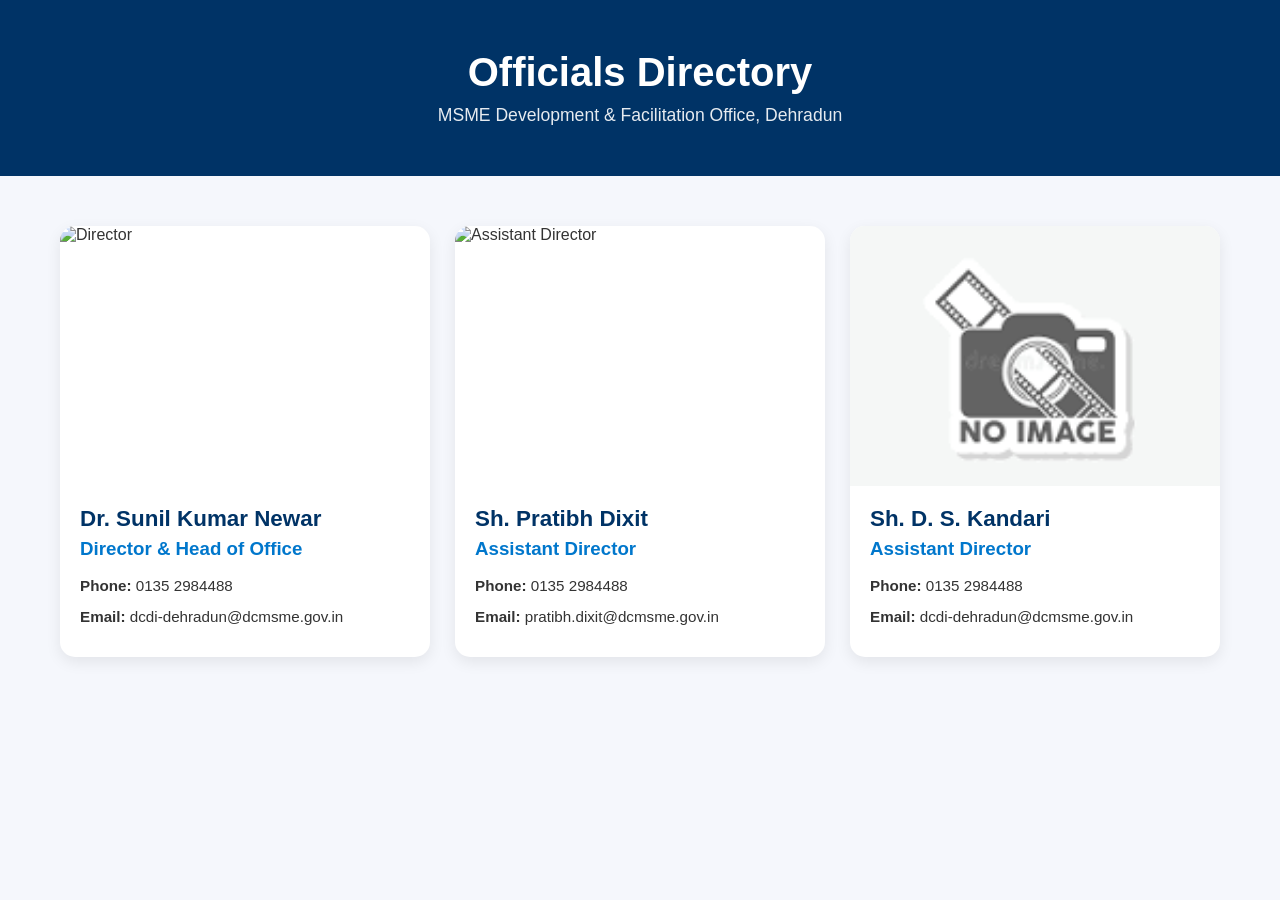
==== pages/directory.html @ 389c3ae6 "Add files via upload" ====
<!DOCTYPE html>
<html lang="en">
<head>
    <meta charset="UTF-8">
    <meta name="viewport" content="width=device-width, initial-scale=1.0">
    <title>Officials Directory | MSME Dehradun</title>
  
      <link rel="stylesheet" href="../css/directory.css">
<link rel="stylesheet" href="../css/style.css">
</head>
<body>

    <header class="page-header">
        <h1>Officials Directory</h1>
        <p>MSME Development & Facilitation Office, Dehradun</p>
    </header>

    <section class="directory-container">

        <div class="official-card">
            <div class="official-image">
                <img src="../images/director.jpeg" alt="Director">
            </div>
            <div class="official-info">
                <h2>Dr. Sunil Kumar Newar</h2>
                <h3>Director & Head of Office</h3>
                <p><strong>Phone:</strong> 0135 2984488</p>
                <p><strong>Email:</strong> dcdi-dehradun@dcmsme.gov.in</p>
            </div>
        </div>

        <div class="official-card">
            <div class="official-image">
                <img src="../images/pratibh.jpeg" alt="Assistant Director">
            </div>
            <div class="official-info">
                <h2>Sh. Pratibh Dixit</h2>
                <h3>Assistant Director</h3>
                <p><strong>Phone:</strong> 0135 2984488 </p>
                <p><strong>Email:</strong> pratibh.dixit@dcmsme.gov.in</p>
            </div>
        </div>

        <div class="official-card">
            <div class="official-image">
                <img src="../images/download.png" alt="Assistant Director">
            </div>
            <div class="official-info">
                <h2>Sh. D. S. Kandari</h2>
                <h3>Assistant Director</h3>
                <p><strong>Phone:</strong> 0135 2984488</p>
                <p><strong>Email:</strong> dcdi-dehradun@dcmsme.gov.in</p>
            </div>
        </div>

       

    </section>

</body>
</html>
---- css/directory.css ----
* {
    margin: 0;
    padding: 0;
    box-sizing: border-box;
    font-family: "Segoe UI", Arial, sans-serif;
}

body {
    background: #f5f7fa;
    color: #333;
}

.page-header {
    text-align: center;
    padding: 50px 20px;
    background: #003366;
    color: white;
}

.page-header h1 {
    font-size: 2.5rem;
    margin-bottom: 10px;
}

.page-header p {
    font-size: 1.1rem;
    opacity: 0.9;
}

.directory-container {
    max-width: 1200px;
    margin: 50px auto;
    padding: 0 20px;

    display: grid;
    grid-template-columns: repeat(auto-fit, minmax(320px, 1fr));
    gap: 25px;
}

.official-card {
    background: white;
    border-radius: 15px;
    overflow: hidden;

    box-shadow: 0 5px 15px rgba(0,0,0,0.08);

    transition: 0.3s ease;
}

.official-card:hover {
    transform: translateY(-8px);
    box-shadow: 0 12px 25px rgba(0,0,0,0.15);
}

.official-image {
    width: 100%;
    height: 260px;
    overflow: hidden;
}

.official-image img {
    width: 100%;
    height: 100%;
    object-fit: cover;
}

.official-info {
    padding: 20px;
}

.official-info h2 {
    color: #003366;
    margin-bottom: 6px;
    font-size: 1.4rem;
}

.official-info h3 {
    color: #0077cc;
    margin-bottom: 15px;
    font-weight: 600;
}

.official-info p {
    margin-bottom: 8px;
    font-size: 0.95rem;
    line-height: 1.5;
}

@media (max-width: 768px) {
    .page-header h1 {
        font-size: 2rem;
    }

    .official-image {
        height: 220px;
    }
}
---- css/style.css ----
/* =========================
   GLOBAL
========================= */

*{
    margin:0;
    padding:0;
    box-sizing:border-box;
    font-family:'Poppins',sans-serif;
}

html{
    scroll-behavior:smooth;
}

body{
    background:#f5f7fc;
    color:#333;
    overflow-x:hidden;
}

img{
    max-width:100%;
    display:block;
}

a{
    text-decoration:none;
}

ul{
    list-style:none;
}

.container{
    width:90%;
    max-width:1400px;
    margin:auto;
}

/* =========================
   TOP HEADER
========================= */

.top-header{
    background:#f4f4f4;
    border-bottom:1px solid #ddd;
}

.top-header .container{
    display:flex;
    justify-content:space-between;
    align-items:center;
    padding:10px 0;
}

.govt-info{
    display:flex;
    align-items:center;
    gap:15px;
}

.govt-logo{
    height:70px;
}

.govt-text h3{
    font-size:18px;
    color:#222;
}

.govt-text p{
    font-size:13px;
    color:#666;
}

.top-links{
    display:flex;
    gap:20px;
}

.top-links a{
    color:#444;
    font-size:14px;
}
/* =========================
   TOP BAR
========================= */

.topbar{
    background:#0c1c4f;
    color:#fff;
    text-align:center;
    padding:8px 15px;
    font-size:14px;
    font-weight:500;
}

/* =========================
   LOGO AREA
========================= */
/* Logo Area */


.logo{
    width:450px;
    height:140px;
    object-fit:contain;

    animation:logoMove 4s ease-in-out infinite;
}

@media(max-width:992px){
    .logo{
        width:220px;
    }
}

@media(max-width:768px){
    .logo{
        width:180px;
    }
}

@media(max-width:480px){
    .logo{
        width:140px;
    }
}
.logo-area{
    display:flex;
    align-items:center;
    gap:15px;
    padding:10px 20px;
}

/* Logo Text */
.logo-text h2{
    font-size:1.5rem;
    color:#16367d;
    font-weight:700;

    margin:0;

}

/* Logo */
/* =========================
   LOGO AREA
========================= */
/* =========================
   NAVBAR
========================= */

.navbar{
    display:flex;
    justify-content:space-between;
    align-items:center;
    padding:10px 25px;

    background:linear-gradient(
        90deg,
        #ffffff,
        #eef2ff
    );

    box-shadow:0 4px 15px rgba(0,0,0,.08);

    flex-wrap:wrap;
}

/* =========================
   LOGO AREA
========================= */

.logo-area{
    display:flex;
    align-items:center;
    gap:15px;
}

/* Logo Text */

.logo-text h2{
    font-size:1.8rem;
    font-weight:700;

    color:#16367d;

    padding:8px 18px;

    border-radius:12px;

    background:white;

    box-shadow:
        0 5px 15px rgba(0,0,0,.08);

    transition:.4s;
}

.logo-text h2:hover{
    transform:translateY(-3px);

    color:#ff9933;

    box-shadow:
        0 12px 25px rgba(0,0,0,.15);
}

/* Logo */

.logo{
    width:180px;
    height:auto;

    object-fit:contain;

    transition:.4s;

    animation:logoMove 4s ease-in-out infinite;
}

.logo:hover{
    transform:scale(1.08);
}

/* Animation */

@keyframes logoMove{

    0%{
        transform:translateX(0);
    }

    25%{
        transform:translateX(-8px);
    }

    50%{
        transform:translateX(0);
    }

    75%{
        transform:translateX(8px);
    }

    100%{
        transform:translateX(0);
    }
}

/* =========================
   NAV LINKS
========================= */

.nav-links{
    display:flex;
    align-items:center;
    gap:5px;
    flex-wrap:wrap;
}

.nav-links li{
    position:relative;
}

.nav-links li a{
    display:block;

    padding:14px 18px;

    color:#111;

    font-weight:500;

    transition:.3s;
}

.nav-links li:hover>a{
    background:#2348b8;
    color:white;
    border-radius:8px;
}


/* Tablet */
@media(max-width:992px){
    .logo{
        height:90px;
    }
}

/* Mobile */
@media(max-width:768px){
    .logo{
        height:70px;
    }
}

.logo:hover{
    transform:scale(2.2);
}

@keyframes logoMove{
    0%{transform:translateX(0);}
    25%{transform:translateX(-10px);}
    50%{transform:translateX(0);}
    75%{transform:translateX(10px);}
    100%{transform:translateX(0);}
}
/* =========================
   NAVBAR
========================= */

header{
    position:sticky;
    top:0;
    z-index:9999;
}

.navbar{
    background:linear-gradient(
        90deg,
        #ffffff,
        #eef2ff
    );

    box-shadow:0 4px 20px rgba(0,0,0,.08);
    display:flex;
    justify-content:space-between;
    align-items:center;
    padding:0 20px;
}

.navbar .container{
    display:flex;
    justify-content:space-between;
    align-items:center;
}

.nav-links{
    display:flex;
    align-items:center;
}

.nav-links li{
    position:relative;
}

.nav-links li a{
    display:block;
    padding:18px 22px;
    color:#111;
    font-weight:500;
    transition:.3s;
}

.nav-links li:hover>a{
    background:#2348b8;
    color:#fff;
}

/* =========================
   DROPDOWN
========================= */

.dropdown-menu{
    position:absolute;
    left:0;
    top:100%;

    min-width:250px;

    background:white;

    display:none;

    border-radius:10px;

    overflow:hidden;

    box-shadow:0 15px 35px rgba(0,0,0,.15);

    animation:dropdown .3s ease;
}

.dropdown-menu li a{
    padding:14px 18px;
    color:#333;
    border-bottom:1px solid #eee;
}

.dropdown-menu li a:hover{
    background:#eef2ff;
    color:#2348b8;
}

.dropdown:hover .dropdown-menu{
    display:block;
}

@keyframes dropdown{
    from{
        opacity:0;
        transform:translateY(10px);
    }

    to{
        opacity:1;
        transform:translateY(0);
    }
}

/* =========================
   HERO
========================= */

.hero{
    min-height:85vh;

    background:
    linear-gradient(
    rgba(0,0,0,.45),
    rgba(0,0,0,.45)
    ),
    url('../image/hero.jpg');

    background-size:cover;
    background-position:center;

    display:flex;
    justify-content:center;
    align-items:center;
    text-align:center;

    color:white;
}

.hero-content{
    max-width:900px;
    animation:fadeUp 1s ease;
}

.hero h1{
    font-size:4rem;
    margin-bottom:20px;
}

.hero p{
    font-size:1.3rem;
    margin-bottom:30px;
}

.btn{
    background:#ff9933;
    color:white;
    padding:15px 35px;
    border-radius:8px;
    display:inline-block;
    transition:.3s;
}

.btn:hover{
    transform:translateY(-5px);
}

/* =========================
   QUICK ACCESS
========================= */

.quick-links{
    padding:60px 0;
}

.quick-grid{
    display:grid;
    grid-template-columns:
    repeat(auto-fit,minmax(220px,1fr));

    gap:20px;
}

.quick-card{
    color:white;
    text-align:center;
    padding:40px 20px;

    border-radius:20px;

    transition:.4s;

    cursor:pointer;
}

.quick-card:nth-child(1){
    background:#2397d1;
}

.quick-card:nth-child(2){
    background:#c6b614;
}

.quick-card:nth-child(3){
    background:#d65400;
}

.quick-card:nth-child(4){
    background:#003f7f;
}

.quick-card:nth-child(5){
    background:#27a5dd;
}

.quick-card:hover{
    transform:translateY(-10px);
    box-shadow:0 20px 30px rgba(0,0,0,.15);
}

/* =========================
   SECTION TITLE
========================= */

.section{
    padding:80px 0;
}

.section-title{
    font-size:2.4rem;
    text-align:center;
    margin-bottom:50px;
    color:#16367d;
}

/* =========================
   NOTICE BOARD
========================= */

.notice-section{
    background:#eef0ff;
}

.notice-wrapper{
    display:grid;
    grid-template-columns:2fr 1.3fr;
    gap:30px;
}

.notice-box{
    background:white;

    border-radius:15px;

    padding:25px;

    box-shadow:0 5px 20px rgba(0,0,0,.08);
}

.notice-box h3{
    margin-bottom:20px;
}

.notice-item{
    padding:15px 0;
    border-bottom:1px solid #ddd;
}

.notice-item:last-child{
    border-bottom:none;
}

/* =========================
   SERVICES
========================= */

.services-grid{
    display:grid;

    grid-template-columns:
    repeat(auto-fit,minmax(280px,1fr));

    gap:25px;
}

.card{
    background:white;
    padding:30px;
    border-radius:20px;

    box-shadow:0 5px 20px rgba(0,0,0,.08);

    transition:.4s;
}

.card:hover{
    transform:translateY(-10px);
}
/* =========================
   CARD LINKS
========================= */

.card-link{
    display:block;
    color:inherit;
}

.card-link:hover{
    color:inherit;
}

/* =========================
   ABOUT SECTION
========================= */

.about-box{
    max-width:900px;
    margin:auto;
    background:white;
    padding:40px;
    border-radius:20px;
    box-shadow:0 5px 20px rgba(0,0,0,.08);
    text-align:center;
    line-height:1.8;
}

#aboutus {
    display: flex;
    justify-content: center;
}
/* =========================
   ANNOUNCEMENTS
========================= */

.announcements{
    background:#eef2ff;
}

.notice-card{
    max-width:1000px;
    margin:15px auto;
    background:white;
    padding:18px 25px;
    border-left:5px solid #ff9933;
    border-radius:12px;
    box-shadow:0 5px 15px rgba(0,0,0,.08);
    transition:.3s;
}

.notice-card:hover{
    transform:translateX(8px);
}


.hero {
    position: relative;
    height: 100vh;
    display: flex;
    justify-content: center;
    align-items: center;
    text-align: center;
    overflow: hidden;

    background-size: cover;
    background-position: center;
    background-repeat: no-repeat;

    animation: heroSlider 30s infinite;
}

.hero-overlay {
    position: absolute;
    inset: 0;
    background: rgba(0, 0, 0, 0.55);
}

.hero-content {
    position: relative;
    z-index: 2;
    color: #fff;
    max-width: 800px;
    padding: 20px;
}

.hero-content h1 {
    font-size: 3rem;
    margin-bottom: 15px;
}

.hero-content p {
    font-size: 1.2rem;
    margin-bottom: 25px;
}

/* =========================
   HERO IMAGE SLIDER
========================= */

.hero{

    animation: heroSlider 40s infinite;

    background-size:cover;
    background-position:center center;
    background-repeat:no-repeat;

    min-height:85vh;
    width:100%;

    transition:background-image 1s ease-in-out;
}


/* Slider Images */

@keyframes heroSlider {

    0% {
        background-image:url('../images/1.jpeg');
    }

    10% {
        background-image:url('../images/director.jpeg');
    }

    20% {
        background-image:url('../images/12.jpeg');
    }

    30% {
        background-image:url('../images/8.jpeg');
    }

    40% {
        background-image:url('../images/9.jpeg');
    }

    50% {
        background-image:url('../images/11.jpeg');
    }

    60% {
        background-image:url('../images/7.jpeg');
    }

    70% {
        background-image:url('../images/4.jpeg');
    }

    80% {
        background-image:url('../images/6.jpeg');
    }

    100% {
        background-image:url('../images/10.jpeg');
    }
}


/* =========================
   TABLET
========================= */

@media(max-width:992px){

    .hero{

        min-height:70vh;

        background-size:cover;

        background-position:center;
    }

}


/* =========================
   MOBILE
========================= */

@media(max-width:768px){

    .hero{

        min-height:55vh;

        background-size:cover;

        background-position:center top;
    }

}


/* =========================
   SMALL MOBILE
========================= */

@media(max-width:480px){

    .hero{

        min-height:50vh;

        background-size:cover;

        background-position:center top;
    }

}
/* =========================
   HERO SLIDER
========================= */

.hero{

    animation: heroSlider 40s infinite;

    background-size:cover;
    background-position:center;
    background-repeat:no-repeat;

    height:85vh;
    min-height:500px;

    width:100%;
}


/* =========================
   TABLET
========================= */

@media(max-width:992px){

    .hero{

        height:65vh;
        min-height:400px;

        background-position:center;
    }

}


/* =========================
   MOBILE
========================= */

@media(max-width:768px){

    .hero{

        height:45vh;
        min-height:280px;

        background-size:cover;
        background-position:center;
    }

}


/* =========================
   SMALL MOBILE
========================= */

@media(max-width:480px){

    .hero{

        height:38vh;
        min-height:230px;

        background-position:center top;
    }

}
.hero-content{
    padding:10px;
}

@media(max-width:768px){
    .hero-content{
        transform:scale(.85);
    }
}
/* =========================
   HERO SLIDER SMALL SIZE
========================= */

.hero{

    animation: heroSlider 40s infinite;

    background-size:cover;
    background-position:center;
    background-repeat:no-repeat;

    height:55vh;
    min-height:350px;

    width:100%;
}


/* Tablet */

@media(max-width:992px){

    .hero{

        height:45vh;
        min-height:280px;
    }

}


/* Mobile */

@media(max-width:768px){

    .hero{

        height:32vh;
        min-height:200px;
    }

}


/* Small Mobile */

@media(max-width:480px){

    .hero{

        height:28vh;
        min-height:160px;
    }

}
/* =========================
   STATS
========================= */

.stats{
    background:#eef2ff;
}

.stats-grid{
    display:grid;

    grid-template-columns:
    repeat(auto-fit,minmax(220px,1fr));

    gap:25px;
}

.stat-card{
    background:linear-gradient(
    135deg,
    #ff9933,
    #138808
    );

    color:white;

    text-align:center;

    padding:35px;

    border-radius:20px;
}

.stat-card h2{
    font-size:3rem;
}

/* =========================
   GALLERY
========================= */

.gallery{
    display:grid;

    grid-template-columns:
    repeat(auto-fit,minmax(300px,1fr));

    gap:20px;
}

.gallery img{
    width:100%;
    height:260px;

    object-fit:cover;

    border-radius:15px;

    transition:.5s;
}

.gallery img:hover{
    transform:scale(1.05);
}

/* =========================
   SOCIAL MEDIA
========================= */

.social-section{
    background:#dfe6ff;
}

.social-grid{
    display:grid;

    grid-template-columns:
    repeat(auto-fit,minmax(280px,1fr));

    gap:25px;
}

.social-card{
    background:white;

    border-radius:15px;

    overflow:hidden;

    height:400px;

    box-shadow:0 5px 20px rgba(0,0,0,.08);
}
/* About Section Clickable Title */

.card-link-aboutus{
    text-decoration: none;
    display: inline-block;
}

.card-link-aboutus .section-title{
    display: inline-block;
    position: relative;
    color: #0d47a1;
    font-size: 2rem;
    font-weight: 700;
    cursor: pointer;
    transition: all 0.3s ease;
    margin-bottom: 20px;
}

/* Animated Underline */
.card-link-aboutus .section-title::after{
    content: "";
    position: absolute;
    left: 0;
    bottom: -6px;
    width: 0;
    height: 4px;
    border-radius: 5px;
    background: linear-gradient(to right, #FF9933, #FFFFFF, #138808);
    transition: width 0.4s ease;
}

/* Hover Effects */
.card-link-aboutus:hover .section-title{
    color: #ff6f00;
    transform: translateY(-3px);
    text-shadow: 0 4px 10px rgba(0,0,0,0.15);
}

.card-link-aboutus:hover .section-title::after{
    width: 100%;
}

/* Click Effect */
.card-link-aboutus:active .section-title{
    transform: scale(0.97);
}
.read-more-indicator{
    margin-top: 15px;
    font-size: 0.95rem;
    font-weight: 600;
    color: #0d47a1;
    text-align: center;
    animation: pulseText 2s infinite;
}

.read-more-indicator .arrow{
    display: inline-block;
    margin-left: 6px;
    animation: bounceArrow 1.5s infinite;
}

@keyframes bounceArrow{
    0%, 100%{
        transform: translateY(0);
    }
    50%{
        transform: translateY(6px);
    }
}

@keyframes pulseText{
    0%,100%{
        opacity: 0.8;
    }
    50%{
        opacity: 1;
    }
}

.card-link-aboutus:hover .read-more-indicator{
    color: #ff6f00;
}
.about-card{
    background:#fff;
    padding:25px;
    border-radius:15px;
    box-shadow:0 4px 15px rgba(0,0,0,0.1);
    text-align:center;
    max-width:600px;
    margin:0 auto;
    transition:0.3s ease;
}

.about-card:hover{
    transform:translateY(-5px);
    box-shadow:0 10px 25px rgba(0,0,0,0.15);
}

.about-card p{
    margin-top:15px;
    font-size:1rem;
    line-height:1.6;
    color:#555;
}

.card-link-aboutus{
    text-decoration:none;
    color:inherit;
}

.read-more-indicator{
    margin-top:15px;
    font-weight:600;
    color:#0d47a1;
}

.arrow{
    display:inline-block;
    animation:moveRight 1.2s infinite;
}

@keyframes moveRight{
    0%,100%{transform:translateX(0);}
    50%{transform:translateX(8px);}
}
/* =========================
   CONTACT
========================= */

.contact-grid{
    display:grid;

    grid-template-columns:
    repeat(auto-fit,minmax(300px,1fr));

    gap:25px;
}

/* =========================
   FOOTER
========================= */

footer{
    background:#0c1c4f;
    color:white;
    text-align:center;
    padding:40px 20px;
}

footer p{
    margin-top:10px;
}

/* =========================
   ANIMATION
========================= */

@keyframes fadeUp{

    from{
        opacity:0;
        transform:translateY(40px);
    }

    to{
        opacity:1;
        transform:translateY(0);
    }

}

.card,
.notice-box,
.stat-card,
.gallery img{
    animation:fadeUp .8s ease;
}
/* =========================
   HERO BASE
========================= */

.hero{
    position:relative;
    min-height:85vh;
    display:flex;
    align-items:center;
    justify-content:center;
    text-align:center;
    padding:0 20px;
    background-size:cover;
    background-position:center;
    background-repeat:no-repeat;
}

.hero-content{
    position:relative;
    z-index:2;
    max-width:900px;
    width:100%;
}

.hero h1{
    line-height:1.2;
    word-wrap:break-word;
}

.hero p{
    max-width:700px;
    margin:15px auto 25px;
    line-height:1.6;
}

.hero .btn{
    display:inline-block;
}

/* =========================
   DROPDOWN
========================= */

.dropdown{
    position:relative;
}

.dropdown-menu{
    display:none;
    position:absolute;
    top:100%;
    left:0;
    min-width:200px;
    background:#fff;
    z-index:9999;
}

.dropdown:hover .dropdown-menu{
    display:block;
}

/* =========================
   TABLET
========================= */

@media (max-width:992px){

    .navbar{
        padding:12px 20px;
        flex-wrap:wrap;
        justify-content:space-between;
        align-items:center;
        gap:15px;
    }

    .navbar .container{
        flex-direction:column;
    }

    .logo{
        width:140px;
    }

    .logo-text h2{
        font-size:1.3rem;
    }

    .nav-links{
        gap:5px;
        flex-wrap:wrap;
    }

    .nav-links li a{
        padding:8px 12px;
        font-size:0.95rem;
    }

    .notice-wrapper{
        grid-template-columns:1fr;
    }

    .hero{
        min-height:70vh;
        padding:0 30px;
    }

    .hero-content{
        max-width:700px;
    }

    .hero h1{
        font-size:2.5rem;
    }

    .hero p{
        font-size:1rem;
    }
}

/* =========================
   MOBILE
========================= */

@media (max-width:768px){

    .navbar{
        padding:10px 15px;
    }

    .logo-area{
        flex-direction:row;
        justify-content:center;
        align-items:center;
        text-align:center;
    }

    .logo{
        width:120px;
    }

    .logo-text h2{
        font-size:1.1rem;
        padding:6px 12px;
    }

    .nav-links{
        width:100%;
        flex-direction:column;
        margin-top:10px;
    }

    .nav-links li{
        width:100%;
        position:relative;
    }

    .nav-links li a{
        display:block;
        text-align:center;
        padding:10px;
    }

    /* Dropdown Mobile Fix */

    .dropdown-menu{
        position:static;
        width:100%;
        min-width:100%;
        box-shadow:none;
        border-radius:0;
    }

    .hero{
        min-height:55vh;
        padding:20px 15px;
    }

    .hero-content{
        max-width:90%;
    }

    .hero h1{
        font-size:1.8rem;
        line-height:1.3;
        margin-bottom:10px;
    }

    .hero p{
        font-size:0.95rem;
        padding:0 10px;
        margin-bottom:15px;
    }

    .hero .btn{
        padding:10px 20px;
    }

    .section-title{
        font-size:1.8rem;
    }

    .gallery,
    .services-grid,
    .stats-grid,
    .contact-grid{
        grid-template-columns:1fr;
    }
}

/* =========================
   SMALL MOBILE
========================= */

@media (max-width:480px){

    .topbar{
        font-size:0.8rem;
        padding:6px;
        text-align:center;
    }

    .logo{
        width:100px;
    }

    .logo-text h2{
        font-size:1rem;
    }

    .hero{
        min-height:50vh;
        padding:30px 15px;
    }

    .hero h1{
        font-size:1.5rem;
        line-height:1.3;
    }

    .hero p{
        font-size:0.9rem;
    }

    .hero .btn{
        padding:10px 18px;
        width:auto;
        max-width:none;
        text-align:center;
    }
}
/* Hero Slider */

.hero{
    animation: heroSlider 40s infinite;
    background-size: cover;
    background-position: center center;
    background-repeat: no-repeat;
    min-height: 85vh;
    width: 100%;
}

/* Tablet */

@media (max-width:992px){

    .hero{
        min-height:70vh;
        background-position:center center;
    }
}

/* Mobile */

@media (max-width:768px){

    .hero{
        min-height:55vh;
        background-size:cover;
        background-position:center center;
    }
}

/* Small Mobile */

@media (max-width:480px){

    .hero{
        min-height:50vh;
        background-size:cover;
        background-position:center center;
    }
}
/* Logo Text */

.logo-text h2{
    font-size:2rem;
    font-weight:600;
    margin:0;
    white-space:nowrap;
}

/* Tablet */

@media (max-width:992px){

    .logo-text h2{
        font-size:1.5rem;
    }
}

/* Mobile */

@media (max-width:768px){

    .logo-text h2{
        font-size:1.2rem;
        text-align:center;
        white-space:normal;
        line-height:1.3;
    }
}

/* Small Mobile */

@media (max-width:480px){

    .logo-text h2{
        font-size:1rem;
        line-height:1.4;
        padding:0 10px;
    }
}
.logo-text h2{
    font-size:clamp(1rem, 3vw, 2rem);
    font-weight:600;
    margin:0;
    line-height:1.3;
}
/* =========================
   RESPONSIVE NAVBAR
========================= */

@media (max-width: 768px){

    .navbar{
        flex-direction:column;
        align-items:center;
        padding:12px;
    }

    .logo-area{
        width:100%;
        justify-content:center;
        margin-bottom:10px;
    }

    .logo-text h2{
        font-size:1.2rem;
        text-align:center;
        padding:10px 15px;
        margin:0;
        border-radius:10px;
    }

    .nav-links{
        width:100%;
        display:flex;
        flex-direction:column;
        gap:8px;
        margin-top:10px;
    }

    .nav-links li{
        width:100%;
    }

    .nav-links li a{
        display:block;
        text-align:center;
        padding:12px;
        background:#ffffff;
        border-radius:10px;
        font-size:15px;
        font-weight:600;
        box-shadow:0 2px 8px rgba(0,0,0,0.08);
    }

    .nav-links li a:hover{
        background:#2348b8;
        color:#fff;
    }

    .dropdown-menu{
        position:static;
        width:100%;
        min-width:100%;
        margin-top:5px;
        border-radius:10px;
        box-shadow:none;
        background:#f5f7fc;
    }

    .dropdown-menu li a{
        background:#eef2ff;
        margin:4px 0;
        font-size:14px;
    }
}

/* Small Mobile */

@media (max-width:480px){

    .logo-text h2{
        font-size:1rem;
    }

    .nav-links li a{
        padding:10px;
        font-size:14px;
    }
}
/* Hamburger Button */

.menu-toggle{
    display:none;
    font-size:32px;
    font-weight:bold;
    cursor:pointer;
    color:#16367d;
}

/* Mobile View */

@media(max-width:768px){

    .navbar{
        position:relative;
        flex-direction:column;
        align-items:center;
    }

    .menu-toggle{
        display:block;
        position:absolute;
        right:15px;
        top:15px;
    }

    .nav-links{
        display:none;
        flex-direction:column;
        width:100%;
        margin-top:15px;
    }

    .nav-links.active{
        display:flex;
    }

    .nav-links li{
        width:100%;
    }

    .nav-links li a{
        display:block;
        text-align:center;
        padding:12px;
    }
}
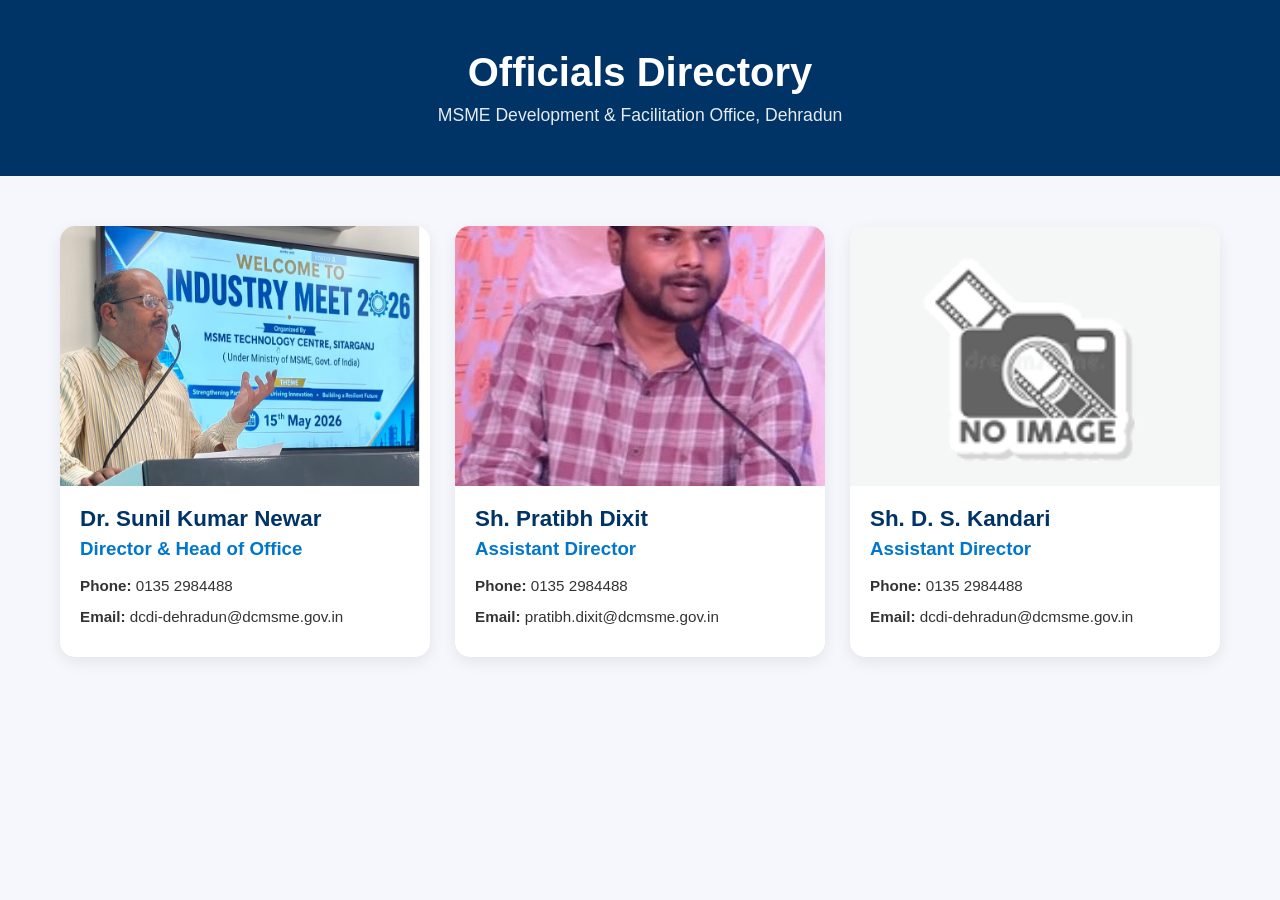
==== commit a3e8f3d2: "Update directory.html" ====
--- a/pages/directory.html
+++ b/pages/directory.html
@@ -19,7 +19,7 @@
 
         <div class="official-card">
             <div class="official-image">
-                <img src="../images/director.jpeg" alt="Director">
+                <img src="../images/Director.jpeg" alt="Director">
             </div>
             <div class="official-info">
                 <h2>Dr. Sunil Kumar Newar</h2>
@@ -31,7 +31,7 @@
 
         <div class="official-card">
             <div class="official-image">
-                <img src="../images/pratibh.jpeg" alt="Assistant Director">
+                <img src="../images/Pratibh.jpeg" alt="Assistant Director">
             </div>
             <div class="official-info">
                 <h2>Sh. Pratibh Dixit</h2>
@@ -58,4 +58,4 @@
     </section>
 
 </body>
-</html>+</html>
